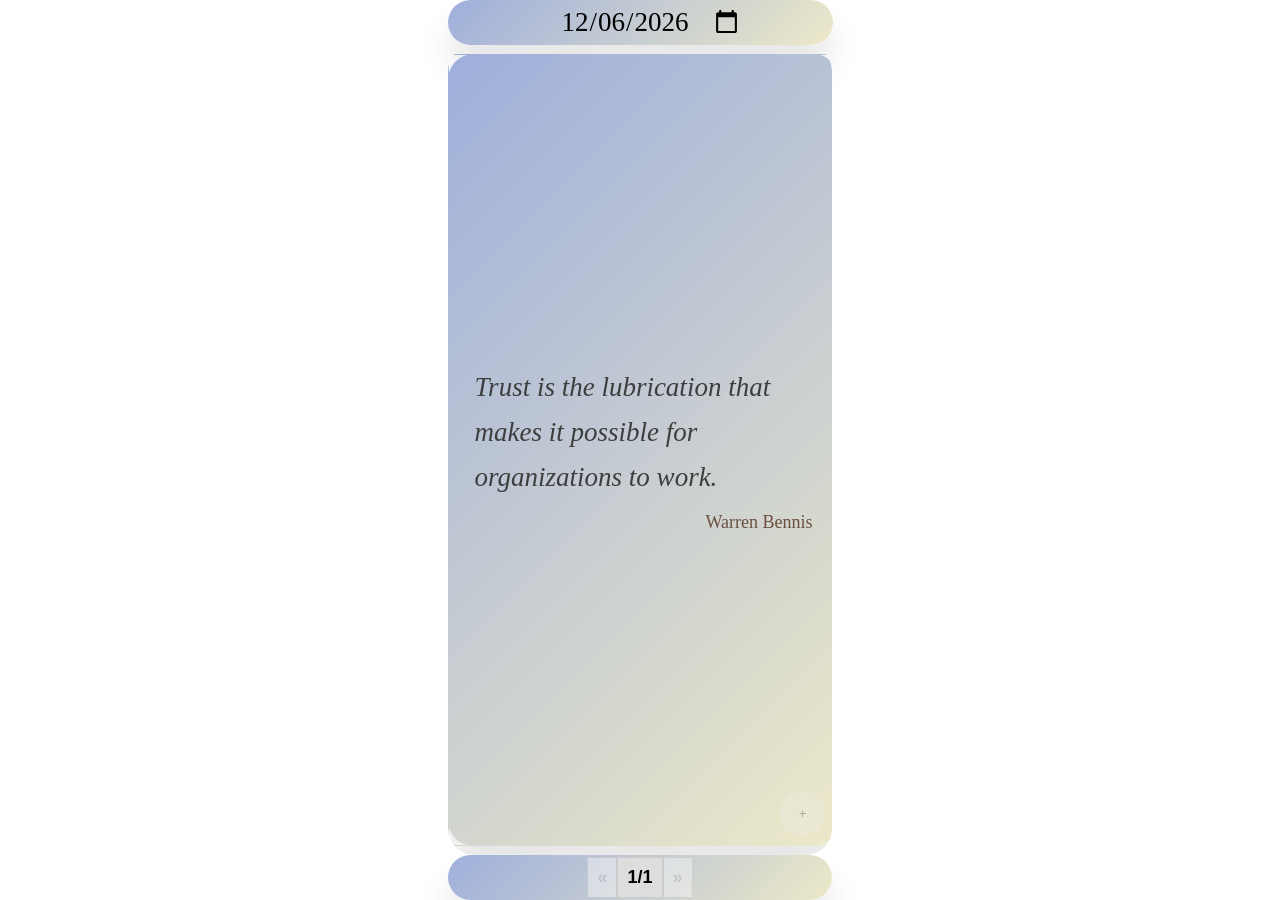
==== index.html @ 9bd98a9e "Add files via upload" ====
<!DOCTYPE html>
<html lang="vi">
<head>
	<meta charset="UTF-8">
	<title>Q</title>
	<link rel="stylesheet" href="diary.css">
</head>
<body>

	<div id="plusoverlay" class="plusoverlay monet hidden"></div>
	<div id="pluspopup" class="pluspopup hidden">
		<h2>Nhập dữ liệu</h2>
		<label>Date: <input type="date" id="tcalendar"></label>
		<label>Number: <input type="number" id="tnum"></label>
		<label>Title: <input type="text" id="ttitle"></label>
		<label>QA (mỗi dòng: câu hỏi => câu trả lời trạng thái):</label>
		<textarea id="qabox" rows="5"></textarea>
		<label>Details:</label>
		<textarea id="tdetails" rows="5"></textarea>

		<button id="apply" style="margin-top:2vh;">Apply</button>

		<h2>Kết quả</h2>
		<textarea id="tresult" rows="10"></textarea>
		<button id="closeplus" style="margin-top:2vh;">close</button>
	</div>

	<div id="popup-overlay" class="plusoverlay monet hidden">
		<div id="popup-box">
			<p id="popup-message"></p>
			<img id="popupImg" src="" alt="">
			<button onclick="closePopup()">-</button>
		</div>
	</div>
	<input type="date" id="calendar" class="monet">
	<div id="calendar-overlay">
		<div id="calendar-popup">
			<div class="calendar-header">
				<button id="prev-month">«</button>
				<h3 id="month-label"></h3>
				<button id="next-month">»</button>
			</div>
			<div id="calendar-grid" class="calendar-grid"></div>
			<button class="close-btn" onclick="closeCalendar()">Đóng</button>
		</div>
	</div>
	<div class="horizontal">
		<div id="temp-horizontal">
			<div class="quote-box monet horizontal-section">
				<div>
					<p id="quote"></p>
					<div class="author" id="author"></div>
				</div>
				<button id="plus">+</button>
			</div>
			<div class="spreadinfo horizontal-section">
				<select id="eventSelect" class="monet"></select>
				<div id="qinfo"></div>
			</div>
			<div id="result" class="horizontal-section"></div>
		</div>
	</div>
	<div class="pagination monet" id="horizontal-pagination"></div>

<script src="diarydata.js"></script>
<script src="quotes.js"></script>
<script src="shortcardinfo.js"></script>
<script> //function script

	const calendar = document.getElementById("calendar");
	const eventSelect = document.getElementById("eventSelect");
	const result = document.getElementById("result");
	const today = new Date();
	const yyyy = today.getFullYear();
	const mm = String(today.getMonth() + 1).padStart(2, '0'); // tháng từ 0-11
	const dd = String(today.getDate()).padStart(2, '0');
	const formatted = `${yyyy}-${mm}-${dd}`;
	const h = Horizontal(1);
	

	
	function clearnav(){
		Horizontal(1);
		document.getElementById("result").innerHTML = "";
		document.getElementById("qinfo").innerHTML = "";
		document.getElementById("eventSelect").innerHTML = "";

	}
	// Horizontal (3 trang)
	function Horizontal(totalPagesInit = 1) {
		const tempH = document.getElementById("temp-horizontal");
		const paginationH = document.getElementById("horizontal-pagination");
		let totalPagesH = totalPagesInit;
		let currentPageH = 0;

		function goToPageH(pageIndex) {
			currentPageH = pageIndex;
			tempH.style.left = `-${pageIndex*100}%`;
			renderButtonsH();
		}

		function renderButtonsH() {
			paginationH.innerHTML = "";

			// prev-page
			const prevPage = document.createElement("button");
			prevPage.textContent = "«";
			prevPage.disabled = currentPageH===0;
			prevPage.onclick = () => { if(currentPageH>0) goToPageH(currentPageH-1); };
			paginationH.appendChild(prevPage);

			// số trang
			for (let i=0;i<totalPagesH;i++) {
				const btn=document.createElement("button");
				btn.textContent=`${i+1}/${totalPagesH}`;
				btn.classList.toggle("active",i===currentPageH);
				btn.onclick=()=>goToPageH(i);
				paginationH.appendChild(btn);
			}

			// next-page
			const nextPage = document.createElement("button");
			nextPage.textContent = "»";
			nextPage.disabled = currentPageH===totalPagesH-1;
			nextPage.onclick = () => { if(currentPageH<totalPagesH-1) goToPageH(currentPageH+1); };
			paginationH.appendChild(nextPage);
		}

		// khởi tạo
		renderButtonsH();

		// expose ra ngoài để dùng
		return {
			goToPageH,
			renderButtonsH,
			setTotalPages: (n) => { totalPagesH = n; renderButtonsH(); }
		};
	}

	function setupVertical(totalPagesV) {
		const tempV = document.getElementById("temp-vertical");
		const paginationV = document.getElementById("vertical-pagination");
		let currentPageV = 0;
		let startPageV = 0;
		function goToPageV(pageIndex) {
			currentPageV = pageIndex;
			tempV.style.top = `-${pageIndex*100}%`;			// đảm bảo trang hiện tại luôn nằm trong nhóm hiển thị

			const qboxDivs = document.querySelectorAll(".qbox div");

			// bỏ highlight ở tất cả div
			qboxDivs.forEach(el => el.classList.remove("highlight"));

			// thêm highlight vào div thứ pageIndex+1
				if (qboxDivs[pageIndex]) {
				qboxDivs[pageIndex].classList.add("highlight");
				qboxDivs[pageIndex].scrollIntoView({ behavior: "smooth", block: "center" });
			}	
			if (totalPagesV > 3) {
				if (pageIndex < startPageV) {
					startPageV = pageIndex;
				} else if (pageIndex >= startPageV + 3) {
					startPageV = pageIndex - 2;
				}
			}
			renderButtonsV();
		}
		function renderButtonsV() {
			paginationV.innerHTML = "";
			if (totalPagesV > 3) {	// prev-group
				const prevGroup = document.createElement("button");
				prevGroup.textContent = "↑↑";
				prevGroup.disabled = startPageV===0;
				prevGroup.onclick = () => {
					startPageV=Math.max(0,startPageV-3);
					renderButtonsV();
				};
				paginationV.appendChild(prevGroup);
			}	// prev-page
			const prevPage = document.createElement("button");
			prevPage.textContent = "↑";
			prevPage.disabled = currentPageV===0;
			prevPage.onclick = () => {
				if(currentPageV>0) goToPageV(currentPageV-1);
			};
			paginationV.appendChild(prevPage);	// số trang
			const maxShow = totalPagesV > 3 ? 3 : totalPagesV;
			for (let i=0;i<maxShow;i++) {
				const pageIndex = startPageV+i;
				if (pageIndex<totalPagesV) {
					const btn=document.createElement("button");
					btn.textContent=`${pageIndex+1}/${totalPagesV}`;
					btn.classList.toggle("active",pageIndex===currentPageV);
					btn.onclick=()=>goToPageV(pageIndex);
					paginationV.appendChild(btn);
				}
			}		// next-page
			const nextPage = document.createElement("button");
			nextPage.textContent = "↓";
			nextPage.disabled = currentPageV===totalPagesV-1;
			nextPage.onclick = () => {
				if(currentPageV<totalPagesV-1) goToPageV(currentPageV+1);
			};
			paginationV.appendChild(nextPage);
			if (totalPagesV > 3) {		// next-group
				const nextGroup = document.createElement("button");
				nextGroup.textContent = "↓↓";
				nextGroup.disabled = startPageV+3>=totalPagesV;
				nextGroup.onclick = () => {
					startPageV=Math.min(totalPagesV-3,startPageV+3);
					renderButtonsV();
				};
				paginationV.appendChild(nextGroup);
			}
		}	renderButtonsV();
	}
	document.getElementById("calendar").value = formatted;
	// Khi chọn ngày
	function handleDateChange(selectedDate) {
		const filtered = data.filter(item => item.date === selectedDate);

		applyRandomTheme();
		const q = getRandomQuote();
		document.getElementById("quote").textContent = q.quote;
		document.getElementById("author").textContent = q.author;
		document.getElementById("temp-horizontal").style.left = "0";

		clearnav()
		if (filtered.length > 0) {
			if (filtered.length > 0) {
				h.setTotalPages(3);
				h.goToPageH(0);

				if (filtered.length === 1) {
					// Nếu chỉ có 1 data thì chọn luôn
					const chosen = filtered[0];
					document.getElementById("result").innerHTML = chosen.details;
					document.getElementById("eventSelect").innerHTML = `<option disabled selected>${chosen.title}</option>`;

					// Render Q&A và card như khi chọn sự kiện
					const qinfo = document.getElementById("qinfo");
					let html = ``;

					html += `<div class="qbox">`;
					chosen.qa.forEach(item => {
						const card = cardInfo[item.a];
						if (card) {
							html += `
								<div class="${item.s || ""}">
								${item.q} => ${card.cardname} ${item.s}
								</div>
							`;
						}
					});
					html += `</div>`;

					html += `<div class="cardwrapper"id="vertical"><div id="temp-vertical">`;
					chosen.qa.forEach(item => {
						const card = cardInfo[item.a];
						if (card) {
							html += `
								<div class="cardbox ${card.class} ${item.s}">
									<img src="${card.cardimg}" alt="${card.cardname}">
								</div>
							`;
						}
					});
					html += `</div><div class="pagination vertical monet" id="vertical-pagination"></div></div>`;

					qinfo.innerHTML = html;
					const count = document.querySelectorAll("#temp-vertical .cardbox").length;
					setupVertical(count);
					applyRandomTheme();

				} else {
					// Nếu nhiều hơn 1 thì giữ logic select như cũ
					const defaultOpt = document.createElement("option");
					defaultOpt.textContent = `Chọn trong ${filtered.length} phép trải`;
					defaultOpt.disabled = true;
					defaultOpt.selected = true;
					eventSelect.appendChild(defaultOpt);

					filtered.sort((a, b) => a.key.localeCompare(b.key));
					filtered.forEach(item => {
						const opt = document.createElement("option");
						opt.value = item.key;
						opt.textContent = item.title;
						eventSelect.appendChild(opt);
					});

					eventSelect.onchange = () => {
						const chosen = filtered.find(ev => ev.key === eventSelect.value);
						document.getElementById("result").innerHTML = chosen.details;
					};
				}
			}


		} else {
			h.setTotalPages(1);
		}
	}

// vẫn giữ listener cho input
	calendar.addEventListener("change", () => {
		handleDateChange(calendar.value);
	});

	// Khi chọn sự kiện trong select
	eventSelect.addEventListener("change", () => {
		const selectedKey = eventSelect.value;
		const found = data.find(item => item.key === selectedKey);
		result.innerHTML = found.details;
		if (found) {
			const qinfo = document.getElementById("qinfo");
			// Title
			let html = ``;

			// Q&A box
			html += `<div class="qbox">`;
			found.qa.forEach(item => {
			const card = cardInfo[item.a];
			if (card) {
				html += `
					<div class="${item.s || ""}">
					${item.q} => ${card.cardname} ${item.s}
					</div>
					`;
				}
			});
			html += `</div>`;

			// Card wrapper
			html += `<div class="cardwrapper"id="vertical"><div id="temp-vertical">`;
			found.qa.forEach(item => {
				const card = cardInfo[item.a];
				if (card) {
				html += `
					<div class="cardbox ${card.class} ${item.s}">
						<img src="${card.cardimg}" alt="${card.cardname}">
					</div>
					`;
				}
			});
			html += `</div><div class="pagination vertical monet" id="vertical-pagination"></div></div>`;

			// Đổ ra result
			qinfo.innerHTML = html;
			const count = document.querySelectorAll("#temp-vertical .cardbox").length;
			setupVertical(count);
			applyRandomTheme();
			const qbox = document.querySelector(".qbox");
			if (qbox) {
				const firstDiv = qbox.querySelector("div");
				if (firstDiv) {
					firstDiv.classList.add("highlight");
				}
			}
			attachCardboxEvents();
		}
	});

//Popup
	function showPopup(link, side) {
		const popupImg = document.getElementById("popupImg");
		popupImg.src = link;
			if (side.toLowerCase() === "reversed") {
				popupImg.style.transform = "rotate(180deg)";
			} else {
				popupImg.style.transform = "none";
			}
		document.getElementById("popup-overlay").style.display = "block";
	}

	function closePopup() {
		const popupImg = document.getElementById("popupImg");
		popupImg.src = "";
		document.getElementById("popup-overlay").style.display = "none";
		popupImg.style.transform = "none";
	}
	
	function attachCardboxEvents() {
		document.querySelectorAll(".cardbox").forEach(card => {
			card.addEventListener("click", () => handleCardboxClick(card));
		});
	}

	function handleCardboxClick(card) {
		const img = card.querySelector("img");
		const src = img.getAttribute("src");

		// lấy class thứ 3 trong cardbox
		const classes = card.classList;
		const side = classes.length >= 3 ? classes[2] : "";

		showPopup(src, side);
	}

	// gọi hàm này sau khi DOM load
	attachCardboxEvents();
	
// Mảng màu pastel
// Hàm tạo gradient ngẫu nhiên
	function randomPastel() {
		const hue = Math.floor(Math.random() * 360); // vòng màu
		const saturation = 40 + Math.random() * 20;	// 40–60%
		const lightness = 70 + Math.random() * 20;	 // 70–90%
		return `hsl(${hue}, ${saturation}%, ${lightness}%)`;
	}

	function randomGradient() {
		const c1 = randomPastel();
		const c2 = randomPastel();
		return `linear-gradient(135deg, ${c1}, ${c2})`;
	}


// Hàm áp dụng gradient cho tất cả .monet
	function applyRandomTheme() {
		const randomTheme = randomGradient();
		document.querySelectorAll(".monet").forEach(el => {
			el.style.background = randomTheme;
		});
		document.querySelectorAll(".horizontal-section").forEach(el => {
			el.style.borderImage = randomTheme + " 1"; 
			el.style.borderStyle = "solid";
			el.style.borderWidth = "1px"; // tuỳ chỉnh độ dày
		});

		const monet = document.querySelector(".monet");
		const bg = getComputedStyle(monet).backgroundImage;
		const matches = bg.match(/hsla?\([^)]+\)|rgba?\([^)]+\)|#[0-9a-fA-F]{3,6}/g);
		if (matches && matches.length > 0) {
			const firstColor = matches[0];
			document.documentElement.style.setProperty("--monet-color", firstColor);
		}

	}

	//Quotes
	function getRandomQuote() {
		const index = Math.floor(Math.random() * quotes.length);
		return quotes[index];
	}

	//Calendar

	const events = data.map(item => item.date);
	let currentYear, currentMonth;
function renderCalendar(year, month) {
	currentYear = year;
	currentMonth = month;
	const grid = document.getElementById("calendar-grid");
	grid.innerHTML = "";

	const monthNames = ["Tháng 1","Tháng 2","Tháng 3","Tháng 4","Tháng 5","Tháng 6","Tháng 7","Tháng 8","Tháng 9","Tháng 10","Tháng 11","Tháng 12"];
	document.getElementById("month-label").textContent = `${monthNames[month]} ${year}`;

	// thêm header thứ ngay trong grid
	const dayNames = ["CN","T2","T3","T4","T5","T6","T7"];
	dayNames.forEach((d, idx) => {
		const el = document.createElement("div");
		el.className = "day-name";
		el.textContent = d;
		if (idx === 0) { // CN
			el.style.color = "red";
			el.style.fontWeight = "bold";
		}
		if (idx === 6) { // T7
			el.style.color = "blue";
		}
		grid.appendChild(el);
	});

	const firstDay = new Date(year, month, 1);
	const lastDay = new Date(year, month+1, 0);
	const today = new Date();
	const todayStr = `${today.getFullYear()}-${String(today.getMonth()+1).padStart(2,"0")}-${String(today.getDate()).padStart(2,"0")}`;


	// thêm ô trống trước ngày đầu tiên
	for (let i=0; i<firstDay.getDay(); i++) {
		grid.appendChild(document.createElement("div"));
	}

	// render ngày
	for (let d=1; d<=lastDay.getDate(); d++) {
		const dateStr = `${year}-${String(month+1).padStart(2,"0")}-${String(d).padStart(2,"0")}`;
		const dayEl = document.createElement("div");
		dayEl.className = "day";
		dayEl.textContent = d;

		if (dateStr === todayStr) dayEl.classList.add("today");
	if (events.includes(dateStr)) {
		// tìm các item trong data có cùng ngày và title = "Daily"
		const matched = data.filter(item => item.date === dateStr && item.title === "Daily");
		
		if (matched.length > 0) {
			matched.forEach(ev => {
				ev.qa.forEach(qitem => {
					const card = cardInfo[qitem.a];
					if (card && card.class) {
						dayEl.classList.add(card.class);
					}
				});
			});
		} else {
			// nếu không có Daily thì thêm class monet như cũ
			dayEl.classList.add("monet");
		}
		const countEvents = data.filter(item => item.date === dateStr).length; 
		if (countEvents > 1) { dayEl.classList.add("other"); }
	}
	applyRandomTheme();
		const weekday = new Date(year, month, d).getDay();
		if (weekday === 0) { // CN
			dayEl.style.color = "red";
			dayEl.style.fontWeight = "bold";
		}
		if (weekday === 6) { // T7
			dayEl.style.color = "blue";
		}

		dayEl.onclick = () => {
			document.getElementById("calendar").value = dateStr;
			closeCalendar();
			handleDateChange(dateStr);
		};
		grid.appendChild(dayEl);
	}
}
	
	function showCalendar() {
		const now = new Date();
		renderCalendar(now.getFullYear(), now.getMonth());
		document.getElementById("calendar-overlay").style.display = "block";
	}
	function closeCalendar() {
		document.getElementById("calendar-overlay").style.display = "none";
	}
	document.getElementById("calendar").addEventListener("focus", showCalendar);
	document.getElementById("prev-month").addEventListener("click", () => {
		if (currentMonth === 0) renderCalendar(currentYear-1, 11);
		else renderCalendar(currentYear, currentMonth-1);
	});
	document.getElementById("next-month").addEventListener("click", () => {
		if (currentMonth === 11) renderCalendar(currentYear+1, 0);
		else renderCalendar(currentYear, currentMonth+1);
	});

	function checkOrientation() {
		if (window.innerWidth < window.innerHeight) {
			document.body.classList.add('potrait');
		} else {
			document.body.classList.remove('potrait');
		}
	}

	// Kiểm tra ngay khi tải trang
	checkOrientation();

	// Kiểm tra lại khi thay đổi kích thước cửa sổ
	window.addEventListener('resize', checkOrientation);

// plusData
	const plusBtn = document.getElementById("plus");

	const pluspopup = document.getElementById("pluspopup");

	plusBtn.addEventListener("click", () => {
		applyRandomTheme();
		plusoverlay.classList.remove("hidden");
		pluspopup.classList.remove("hidden");
	});

	document.querySelectorAll(".plusoverlay").forEach(overlay => {
		overlay.addEventListener("click", () => {
		overlay.classList.add("hidden");
		// nếu muốn tắt popup đi kèm thì có thể tìm popup liên quan
		const popup = document.getElementById("pluspopup");
		if (popup) popup.classList.add("hidden");
		});
	});

	const closeBtn = document.getElementById("closeplus");
	closeBtn.addEventListener("click", () => { plusoverlay.classList.add("hidden"); pluspopup.classList.add("hidden"); });

document.getElementById("apply").addEventListener("click", () => {
	// Nếu không nhập gì thì set mặc định
	let date = document.getElementById("tcalendar").value;
	if (!date) {
		const today = new Date();
		const local = new Date(today.toLocaleString("en-US", { timeZone: "Asia/Ho_Chi_Minh" }));
		date = `${local.getFullYear()}-${String(local.getMonth() + 1).padStart(2,"0")}-${String(local.getDate()).padStart(2,"0")}`;
	}

	let ttitle = document.getElementById("ttitle").value;
	if (!ttitle) ttitle = "Daily";

	const qaText = document.getElementById("qabox").value.trim();
	const detailsText = document.getElementById("tdetails").value.trim();

	// logic num tự động
	const sameDate = data.filter(d => d.date === date);
	let num = 0;
	if (sameDate.length > 0) {
		const maxKey = sameDate.reduce((max, d) => Math.max(max, parseInt(d.key.slice(8))), 0);
		num = maxKey + 1;
	}

	const key = date.replace(/-/g, "") + String(num).padStart(3, "0");

	// Parse QA
	const qaLines = qaText.split("\n").filter(l => l.trim() !== "");
	const qaArr = qaLines.map(line => {
		if (line.includes("=>")) {
			const [qPart, aPart] = line.split("=>").map(s => s.trim());
			const words = aPart.split(" ");
			const s = words.pop();
			const cardName = words.join(" ");

			let foundKey = "";
			for (const k in cardInfo) {
				if (cardInfo[k].cardname === cardName) {
					foundKey = k;
					break;
				}
			}

			return `{ q: \`${qPart}\`, a: \`${foundKey}\`, s:\`${s}\` }`;
		} else {
			const words = line.split(" ");
			const s = words.pop();
			const cardName = words.join(" ");

			let foundKey = "";
			for (const k in cardInfo) {
				if (cardInfo[k].cardname === cardName) {
					foundKey = k;
					break;
				}
			}

			return `{ q: \`Daily \`, a: \`${foundKey}\`, s:\`${s}\` }`;
		}
	});

	const details = detailsText.split("\n").join("<br>");

	const output = `\t\t{
		\tdate: \`${date}\`,
		\tkey: \`${key}\`,
		\ttitle: \`${ttitle}\`,
		\tdetails: \`${details}\`,
		\tqa: [
		${qaArr.map(item => `\t\t\t\t${item}`).join(",\n")}
		\t]
	\t},`;

	document.getElementById("tresult").value = output;
});

	// chạy khi load trang
	document.addEventListener("DOMContentLoaded", () => {
		const q = getRandomQuote();
		applyRandomTheme();
		document.getElementById("quote").textContent = q.quote;
		document.getElementById("author").textContent = q.author;
		clearnav();

		const seen = {};
		const duplicates = [];

		data.forEach(item => {
		if (seen[item.key]) {
			duplicates.push(`${item.date} (${item.key})`);
		} else {
		seen[item.key] = true;
		}
		});

	});	

</script>
</body>
</html>
---- diary.css ----
body {
	font-family: "Georgia", serif;
	margin: 0;
	padding: 0;
	min-height: 100vh;
	font-size: 2vh;
	line-height: 3vh;
}
.monet {
	border-radius: 12px;
	box-shadow: 0 2.5vh 2.5vw rgba(0,0,0,0.1);
	background: rgba(255,255,255,0.6); /* nền mờ mặc định */
	backdrop-filter: blur(6px);
	font-family: "Georgia", serif;
	transition: background 1s ease;
}
#calendar{
	display: flex;
	width: 30vw;
	height: 5vh;
	font-size: 3vh;
	line-height: 3vh;
	text-align: center;
	justify-content: center;
	align-items: center;
	background-color: rgb(246, 246, 246);
	border-radius: 2vw;
	box-shadow: 0 2.5vh 2.5vw rgba(0,0,0,0.1);
	margin: 0 auto;
	border: none;
}
.potrait #calendar{
	width: 96vw;
}
#horizontal-pagination{
	display: flex;
	width: 30vw;
	height: 5vh;
	line-height: 3vh;
	text-align: center;
	justify-content: center;
	align-items: center;
	background-color: rgb(246, 246, 246);
	border-radius: 2vw;
	box-shadow: 0 2.5vh 2.5vw rgba(0,0,0,0.1);
	margin: 0 auto;
	border: none;
}
.potrait #horizontal-pagination{
	width: 96vw;
}
.horizontal{
	display: flex;
	margin: 0 auto;
	box-sizing: border-box;
	width: 30vw;
	height: 90vh;
	overflow: hidden;
	position: relative;
	border-radius: 2vw;
}
.potrait .horizontal{
	width: 96vw;
}
.cardwrapper{
	margin-top: 2vh;
	height: 30vh;
	margin: 0 auto;
	box-sizing: border-box;
	width: 100%;
	overflow: hidden;
	position: relative;
}
#temp-horizontal {
	display: flex;
	width: 300%; /* 3 trang */
	transition: margin-left 0.5s ease;
	position: absolute;
}
#temp-vertical {
	display: flex;
	position: absolute;
	width: 100%;
	flex-flow: column;
}
.horizontal-section {
	scroll-snap-align:start;
	width: 100%;
	margin: 1vh 0 0 0;
	padding: 2vw 2vh;
	box-sizing: border-box;
	border-radius: 12px;
	border-color: rgb(246, 246, 246);
	background: rgba(255,255,255,0.6);
	backdrop-filter: blur(6px);
	overflow: auto;
	height: 88vh;
	box-sizing: border-box;
	border-radius: 2vw;
	text-align: justify;
}
.cardbox{
	display: block;
	height: 30vh;
	box-sizing: border-box;
	padding: 1vh;
	margin:0 auto;
	border-color: rgb(246, 246, 246);
	border-radius: 1vw;
}
.cardbox img{
	height: 28vh;
}	
.Reversed img,.reversed img{
	transform: rotate(180deg);
}			
.Fire{
	background-image: 
		linear-gradient(to right, #fda085, #fff, #fda085), /* ngang */
		linear-gradient(to bottom, #fda085, #fff, #fda085); /* dọc */
	background-blend-mode: multiply; /* trộn màu */
}

.Water{
	background-image: 
		linear-gradient(to right, #add8e6 , #000, #add8e6 ), /* ngang */
		linear-gradient(to bottom, #add8e6, #000, #add8e6 ); /* dọc */
	background-blend-mode: multiply; /* trộn màu */
}
.Air {
	background-image: 
		linear-gradient(to right, #b0c4de, #000, #b0c4de), /* ngang */
		linear-gradient(to bottom, #b0c4de, #000, #b0c4de); /* dọc */
	background-blend-mode: multiply; /* trộn màu */
}
.Earth {
	background-image: 
		linear-gradient(to right, #8B4513, #000, #8B4513), /* ngang */
		linear-gradient(to bottom, #8B4513, #000, #8B4513); /* dọc */
	background-blend-mode: multiply; /* trộn màu */
}
.day.Fire{
	background-image: 
		linear-gradient(to right, #fda085, #fff, #fda085), /* ngang */
		linear-gradient(to bottom, #fda085, #fff, #fda085); /* dọc */
	background-blend-mode: multiply; /* trộn màu */
}

.day.Water{
	background-image: 
		linear-gradient(to right, #add8e6 , #fff, #add8e6 ), /* ngang */
		linear-gradient(to bottom, #add8e6, #fff, #add8e6 ); /* dọc */
	background-blend-mode: multiply; /* trộn màu */
}
.day.Air {
	background-image: 
		linear-gradient(to right, #b0c4de, #fff, #b0c4de), /* ngang */
		linear-gradient(to bottom, #b0c4de, #fff, #b0c4de); /* dọc */
	background-blend-mode: multiply; /* trộn màu */
}

.day.Earth {
	background-image: 
		linear-gradient(to right, #8B4513, #fff, #8B4513), /* ngang */
		linear-gradient(to bottom, #8B4513, #fff, #8B4513); /* dọc */
	background-blend-mode: multiply; /* trộn màu */
}

.day.other {
	font-weight: bold;
	text-shadow: 
		0 0 2px #FFB347,	 /* viền vàng mảnh */
		0 0 6px #FFB347,	 /* ánh sáng vàng */
		0 0 12px #FFB347;	/* thêm chút cam để rực rỡ */
	}

/* Pagination */
.pagination {
	display:flex;
	margin:0 auto;
	justify-content:center;
	font-size: 2vh;
}
.pagination.vertical {
	flex-direction: column;
	position: absolute;
	padding: 1vh;
	top: 0;
	right: 0;
	box-sizing: border-box;
	height: 30vh;
}
.pagination.vertical button {
	line-height: 1.5vh;
	font-size: 1.5vh;
}
.pagination button {
	padding:1vh;border:1px solid #ccc;background:#f5f5f5;cursor:pointer;font-size: 2vh;
}
.pagination button.active {background:#ddd;font-weight:bold}
.pagination button:disabled {opacity:0.5;cursor:not-allowed}
	

.quote-box {
	position: relative;
	display: flex;
	flex-flow: wrap;
	align-items: center;
	padding: 2vw;
	box-sizing: border-box;
}

.quote-box p {
		font-size: 3vh;
		line-height: 5vh;
		color: #3e3e3e;
		margin: 0;
		font-style: italic;
		text-align: left;
}

.quote-box .author {
		text-align: right;
		margin-top: 1vh;
		color: #6b4f3f;
		font-weight: 500;
}
#eventSelect{
	width: 100%;
	display: inline-block;
	height: 5vh;
	font-size: 2vh;
	line-height: 3vh;
	box-shadow: 0 8px 20px rgba(0,0,0,0.1);
	background: rgba(255,255,255,0.6); /* nền mờ mặc định */
	backdrop-filter: blur(6px);
	border: none;
	text-transform: uppercase;
	font-weight: bold;
}
.qbox{
	display: block;
	height: 40vh;
	overflow: auto;
	margin: 2vh auto;
	text-align: justify;
	border: 3px solid rgba(255, 154, 158, 0.05); /* viền dày */
	padding: 1vh;
	background-clip: padding-box;	/* giữ nền trong suốt */
	box-sizing: border-box;
}
.qbox .highlight {
	text-shadow: -1vw 1vh 1vh var(--monet-color);
    font-style: italic;
    font-weight: bold;
}

/*pop up*/
#popup-overlay {
	display: none; /* ẩn mặc định */
	position: fixed;
	top: 0; left: 0; right: 0; bottom: 0;
	background: rgba(0,0,0,0.5);
	z-index: 999;
}

/* hộp popup */
#popup-box {
	position: absolute;
	top: 50%; left: 50%;
	transform: translate(-50%, -50%);
	background: #fff;
	padding: 20px;
	border-radius: 12px;
	box-shadow: 0 4px 12px rgba(0,0,0,0.3);
	text-align: center;
	min-width: 250px;
}

#popup-box button {
    border: none;
    background: #fff;
    cursor: pointer;
    position: absolute;
    height: 5vh;
    width: 5vh;
    border-radius: 5vh;
    bottom: 5vh;
    right: 5vh;
    opacity: 0.25;
}
/* overlay nền mờ */
#calendar-overlay {
	display: none;
	position: fixed;
	inset: 0;
	background: rgba(0,0,0,0.4);
	z-index: 999;
}

/* hộp popup */
#calendar-popup {
	position: absolute;
	top: 50%; left: 50%;
	transform: translate(-50%, -50%);
	background: #fff;
	padding: 20px;
	border-radius: 12px;
	box-shadow: 0 4px 12px rgba(0,0,0,0.3);
	min-width: 320px;
	animation: fadeIn 0.3s ease;
}

.calendar-header {
	display: flex;
	justify-content: space-between;
	align-items: center;
}
.calendar-header button {
	border: none;
	background: #0078d4;
	color: #fff;
	padding: 1vh;
	border-radius: 4px;
	cursor: pointer;
	font-size: 2vh;
}

.calendar-grid {
	display: grid;
	grid-template-columns: repeat(7, 1fr);
	gap: 4px;
	margin-top: 10px;
}
.day {
	padding: 1vh;
	text-align: center;
	border-radius: 1vh;
	cursor: pointer;
}
.day.today {
	border: 3px solid transparent; /* viền dày */
	font-weight: bold;						 /* chữ đậm hơn */
	padding: 1vh;
	border-radius: 1vh;
	background-clip: padding-box;	/* giữ nền trong suốt */
	/* gradient border */
	border-image: linear-gradient(135deg, #ff9a9e, #fad0c4) 1;
}

.day.has-event { background: linear-gradient(135deg, #ff9a9e, #fad0c4); }

#calendar-popup .close-btn {
	margin-top: 10px;
	padding: 6px 12px;
	border: none;
	border-radius: 6px;
	background: #0078d4;
	color: #fff;
	cursor: pointer;
}

@keyframes fadeIn {
	from {opacity: 0; transform: translate(-50%, -45%);}
	to	 {opacity: 1; transform: translate(-50%, -50%);}
}
#plusoverlay {
	position: fixed;
	top: 0; left: 0;
	width: 100%; height: 100%;
	background: rgba(0,0,0,0.05);
	opacity: 0.5;
}

.pluspopup {
	width: 30vw;
	position: fixed;
	background: #fff;
	top: 0;
	left: 50%;
	transform: translateX(-50%);
	z-index: 9999;
	height: 100vh;
	display: flex;
	flex-flow: column;
	padding: 2vw 2vh;
	box-sizing: border-box;
}
.potrait .pluspopup{
	width: 96vw;
}
.hidden {
	display: none;
}
#plus {
	position: fixed;
	opacity: 0.25;
	height: 5vh;
	width: 5vh;
	border-radius: 5vh;
	bottom: 1vh;
	right: 1vw;
	border-color: transparent;
	cursor: pointer;
}
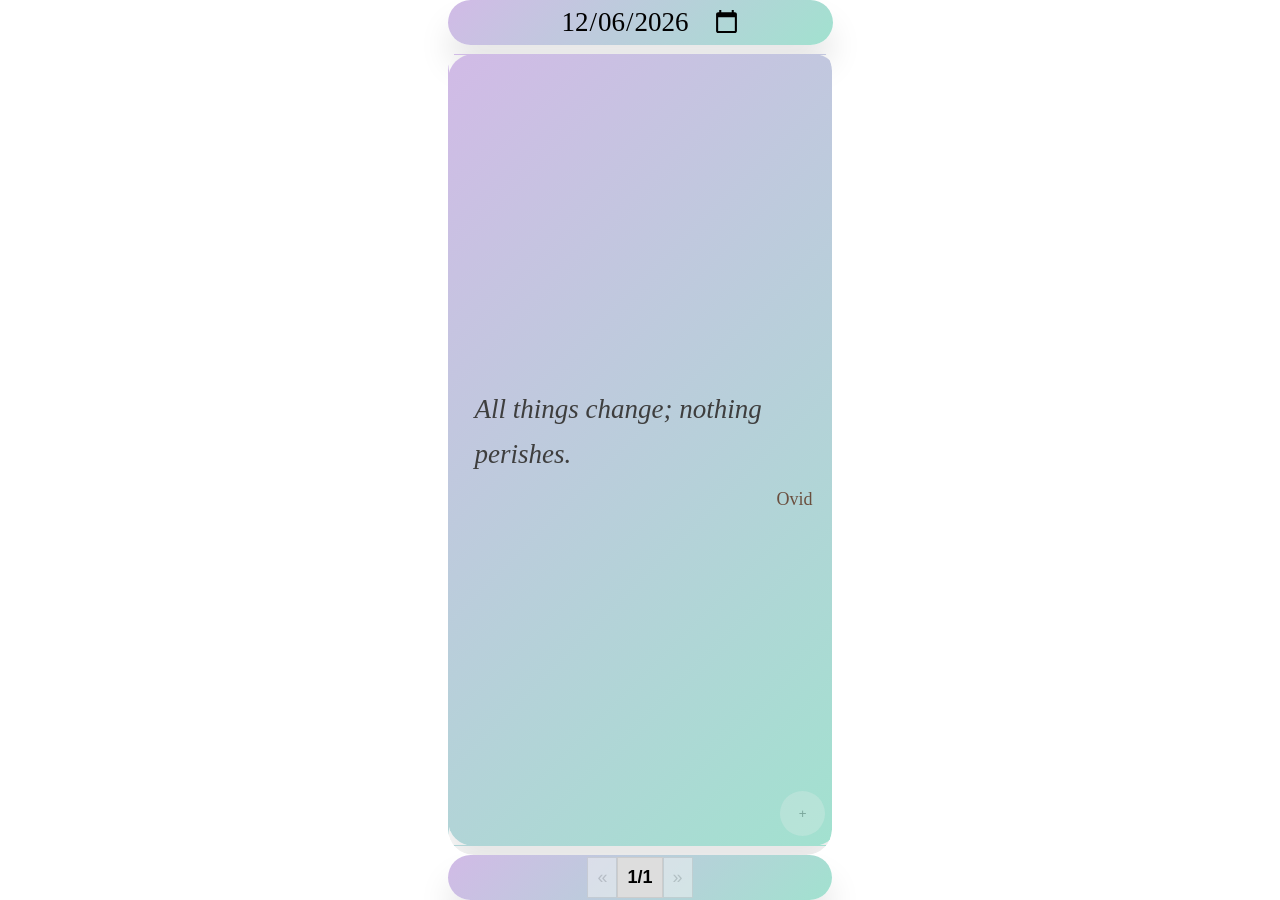
==== commit 29852063: "Add files via upload" ====
--- a/index.html
+++ b/index.html
@@ -653,7 +653,7 @@
 		\ttitle: \`${ttitle}\`,
 		\tdetails: \`${details}\`,
 		\tqa: [
-		${qaArr.map(item => `\t\t\t\t${item}`).join(",\n")}
+${qaArr.map(item => `\t\t\t\t${item}`).join(",\n")}
 		\t]
 	\t},`;
 
--- a/diary.css
+++ b/diary.css
@@ -276,6 +276,9 @@
 	text-align: center;
 	min-width: 250px;
 }
+#popup-box img{
+	
+}
 
 #popup-box button {
     border: none;
